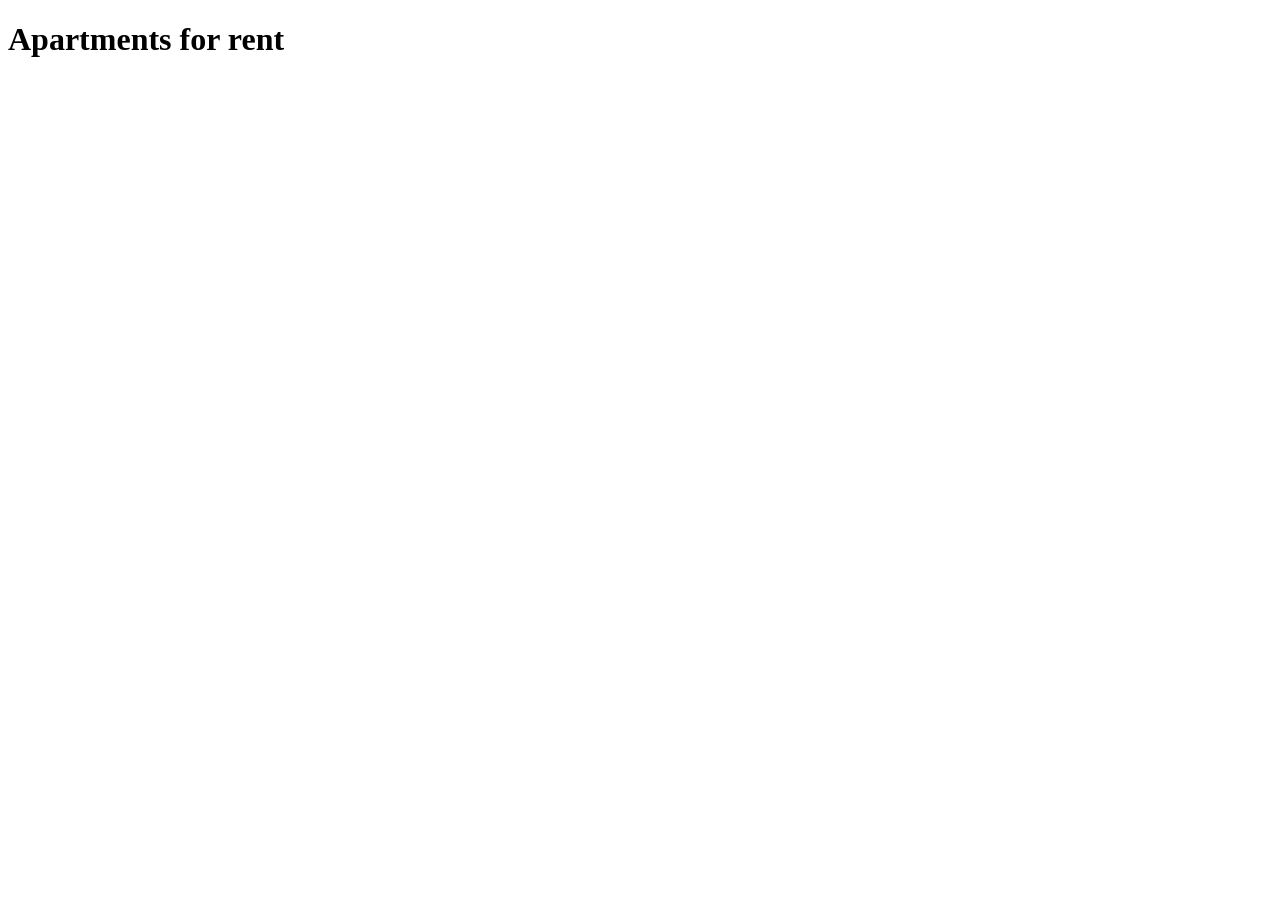
==== index.html @ 4e226570 "Lavet index.html og begyndt arbejde på index.js" ====
<!DOCTYPE html>
<html lang="en">

<head>
    <meta charset="UTF-8">
    <meta name="viewport" content="width=device-width, initial-scale=1.0">
    <title>Air bnb</title>
    <script src="scripts/index.js" defer></script>
</head>

<body>
    <main>
        <h1>Apartments for rent</h1>
        <div>
            <ul class="apartments__list">
            </ul>
        </div>
    </main>
</body>

</html>
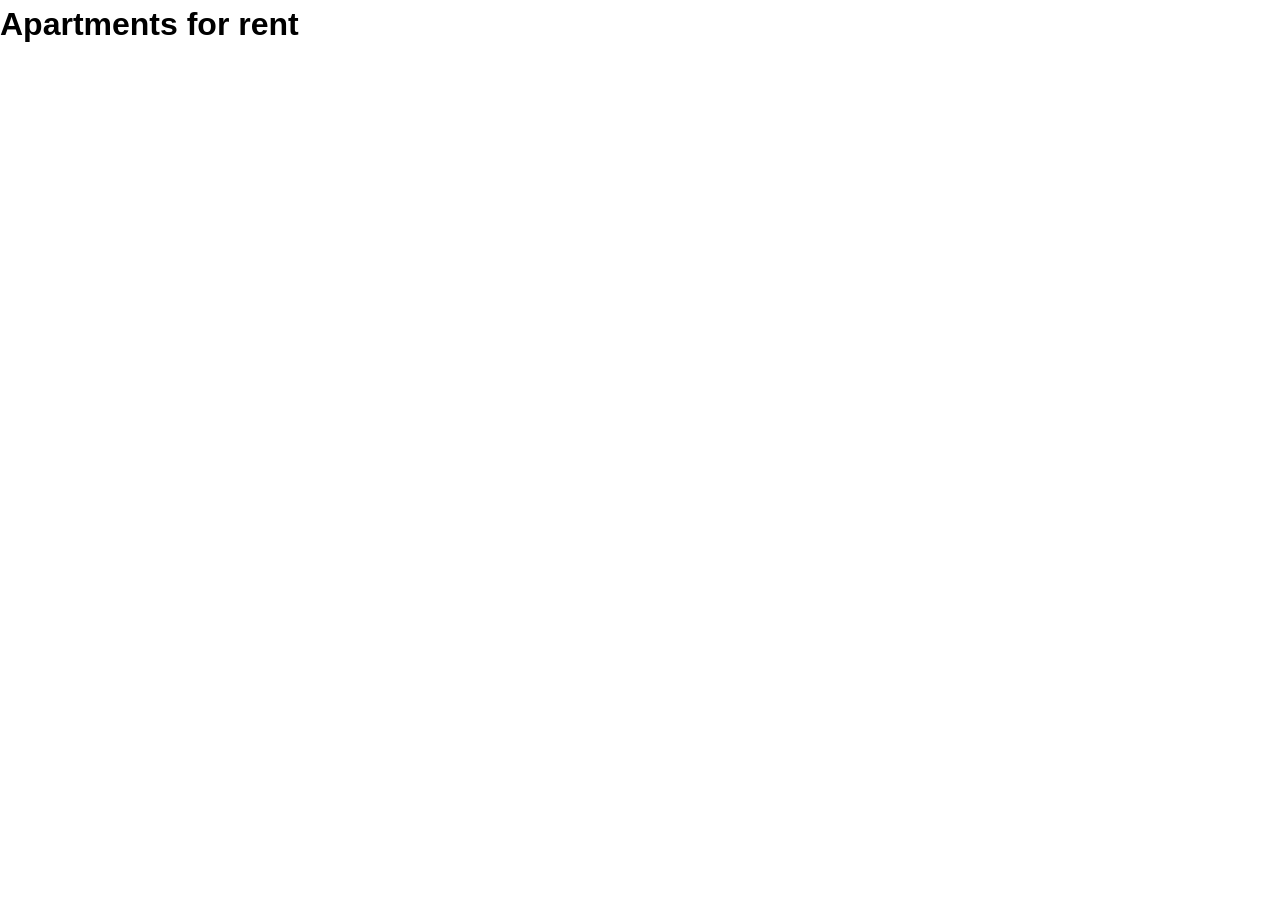
==== commit c8794d44: "Tilføjet style.css og reset.css til HTML'en" ====
--- a/index.html
+++ b/index.html
@@ -5,6 +5,8 @@
     <meta charset="UTF-8">
     <meta name="viewport" content="width=device-width, initial-scale=1.0">
     <title>Air bnb</title>
+    <link rel="stylesheet" href="css/reset.css">
+    <link rel="stylesheet" href="css/style.css">
     <script src="scripts/index.js" defer></script>
 </head>
 
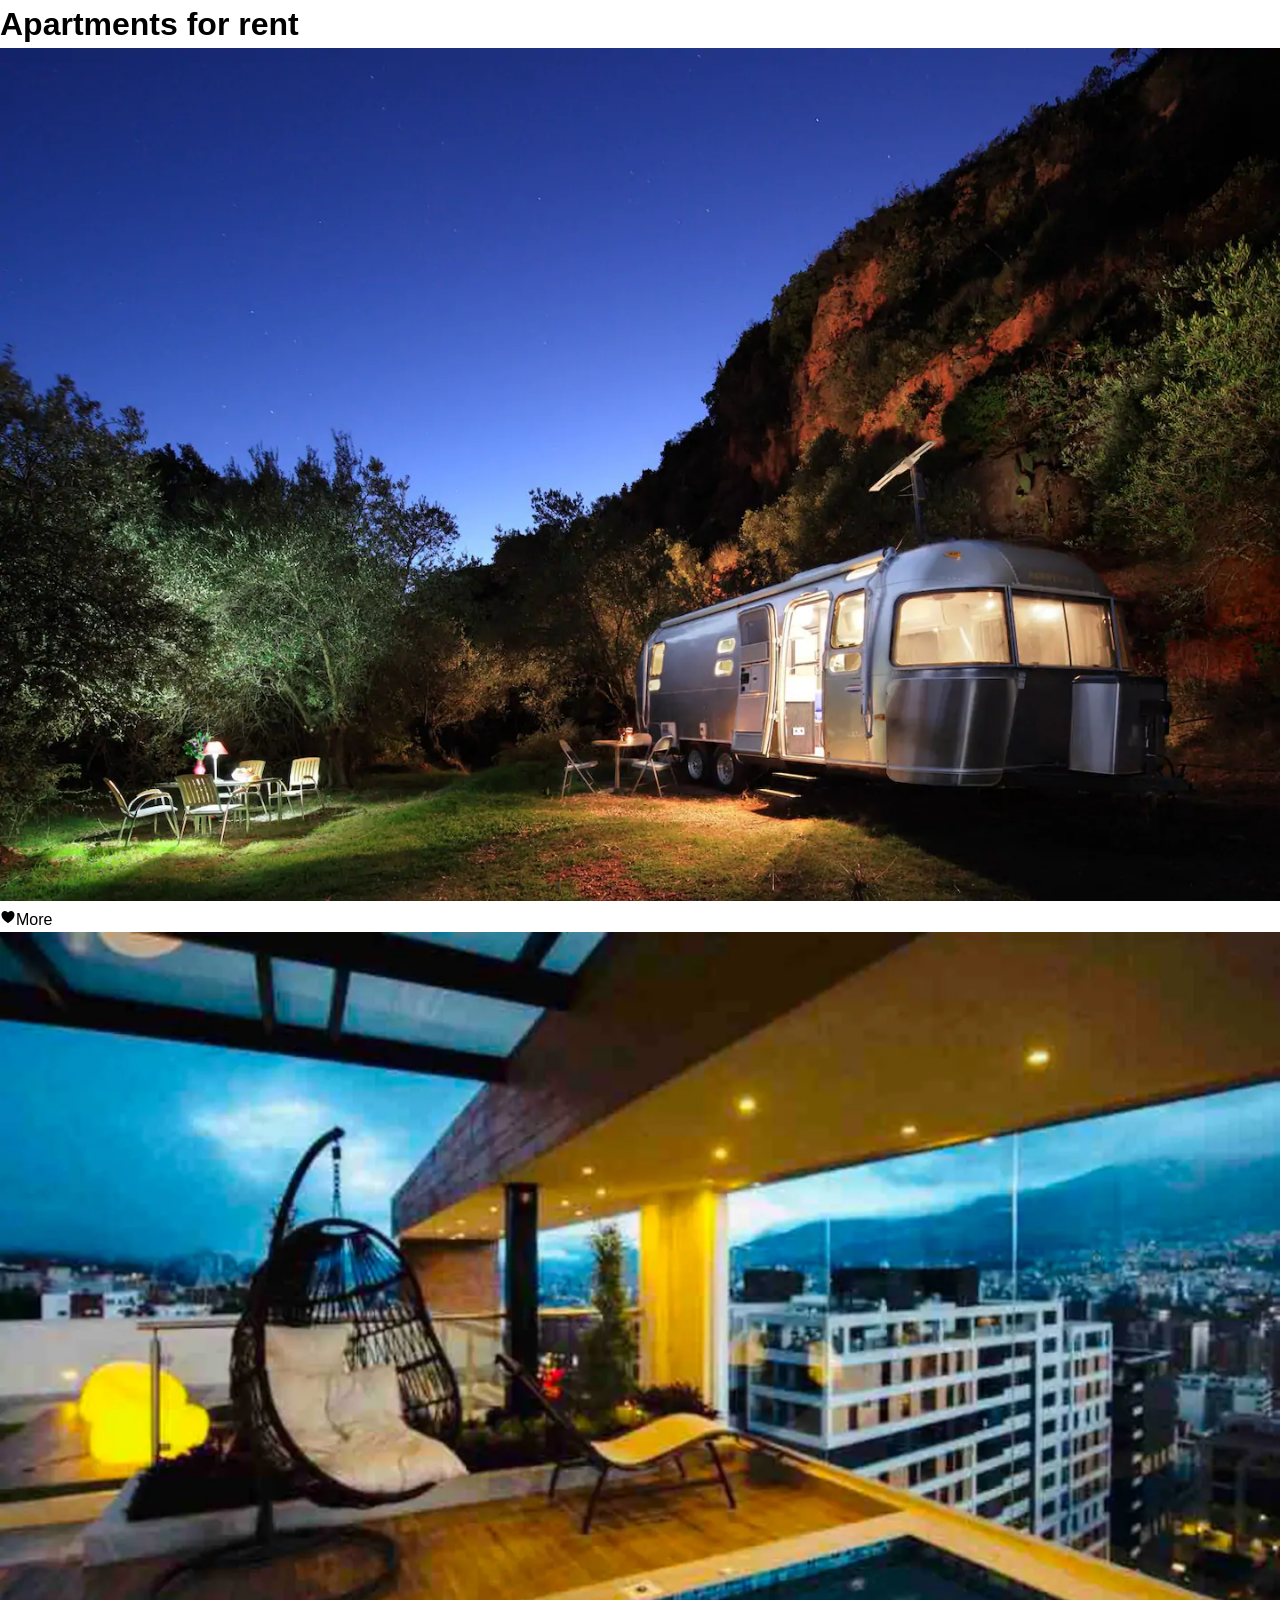
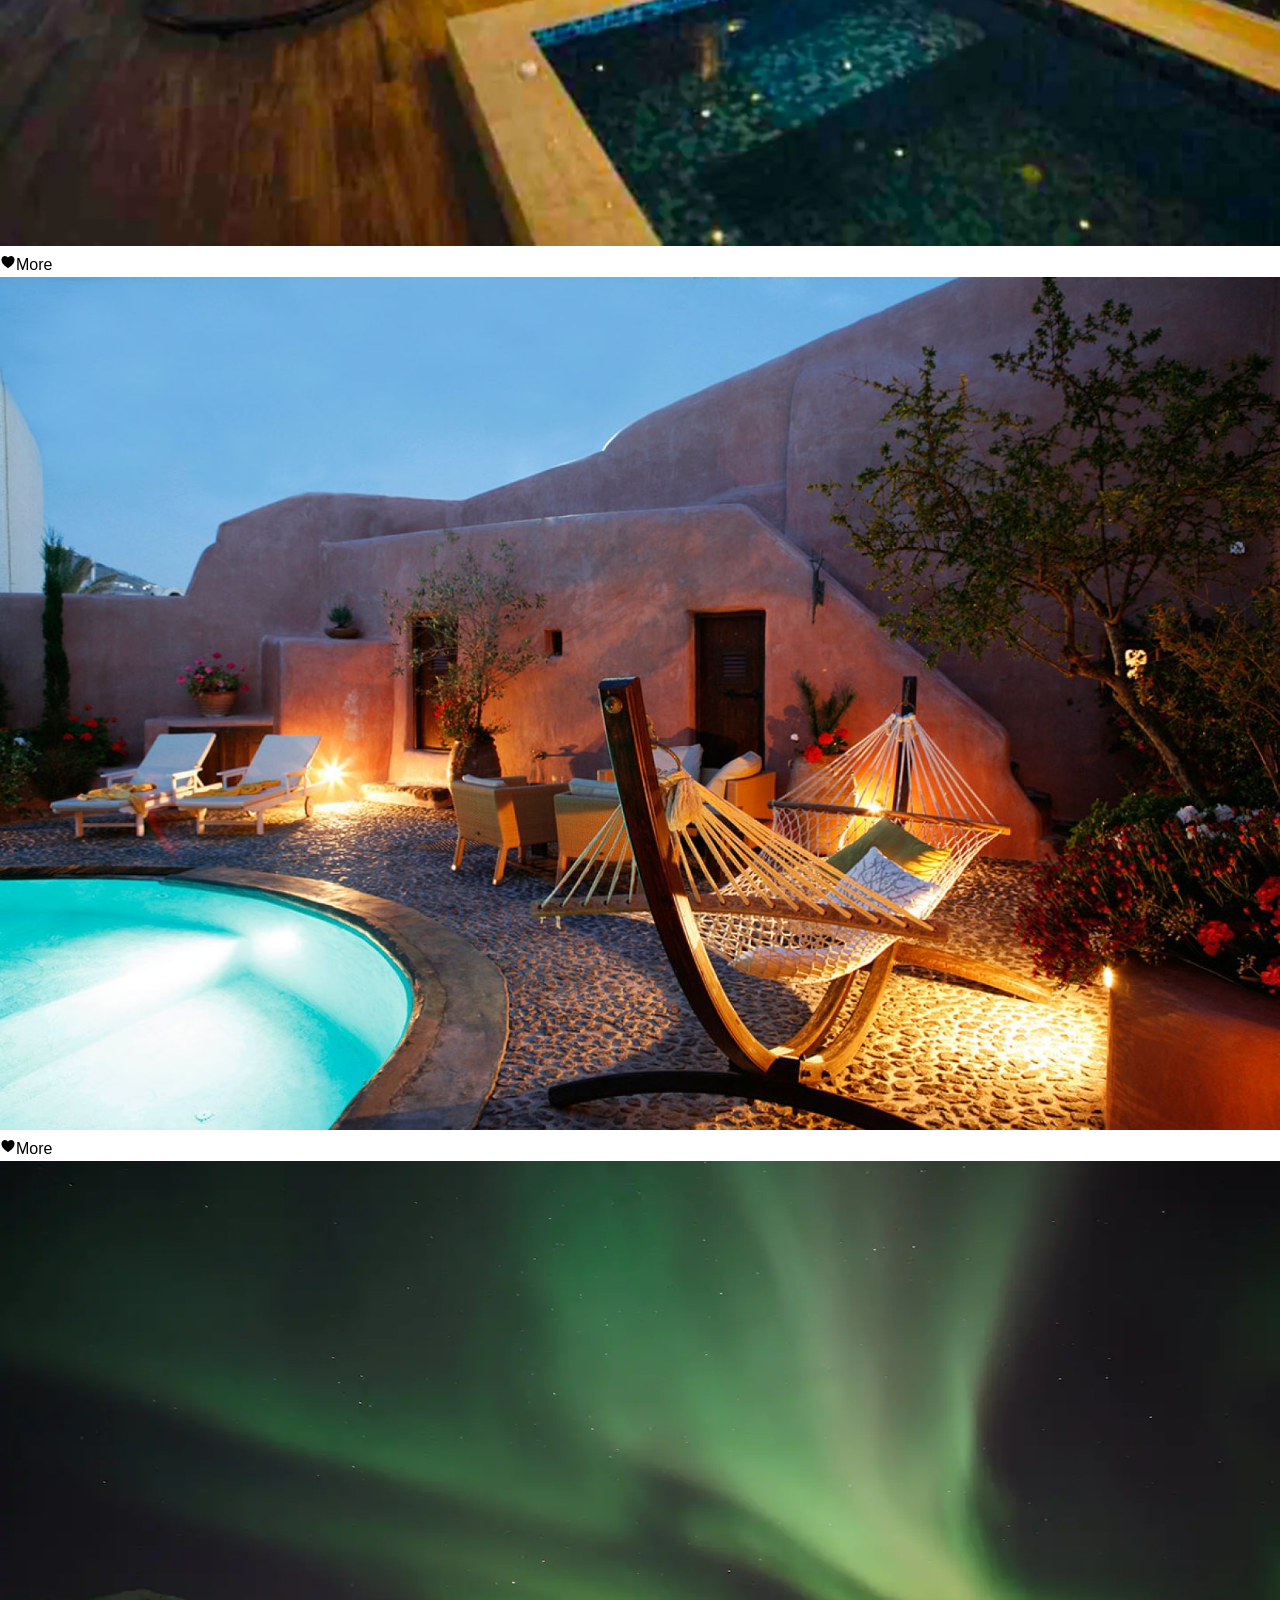
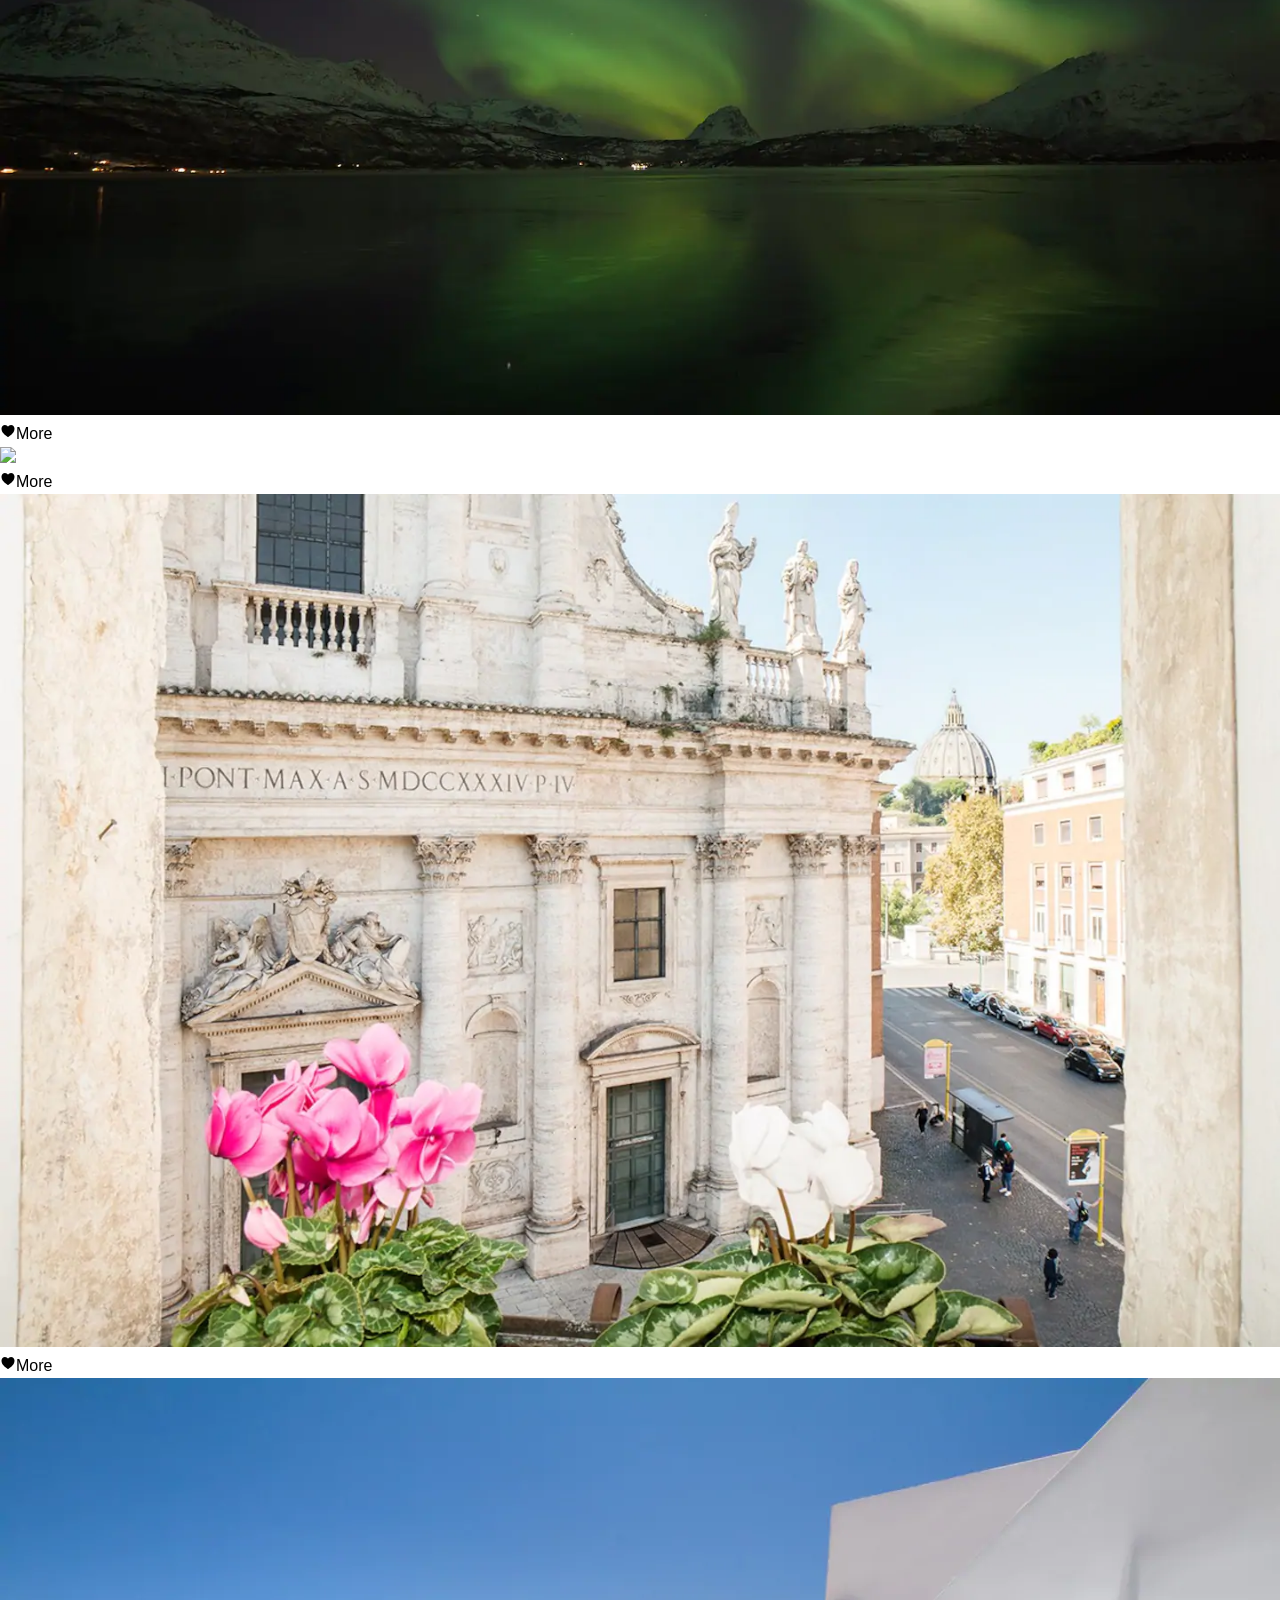
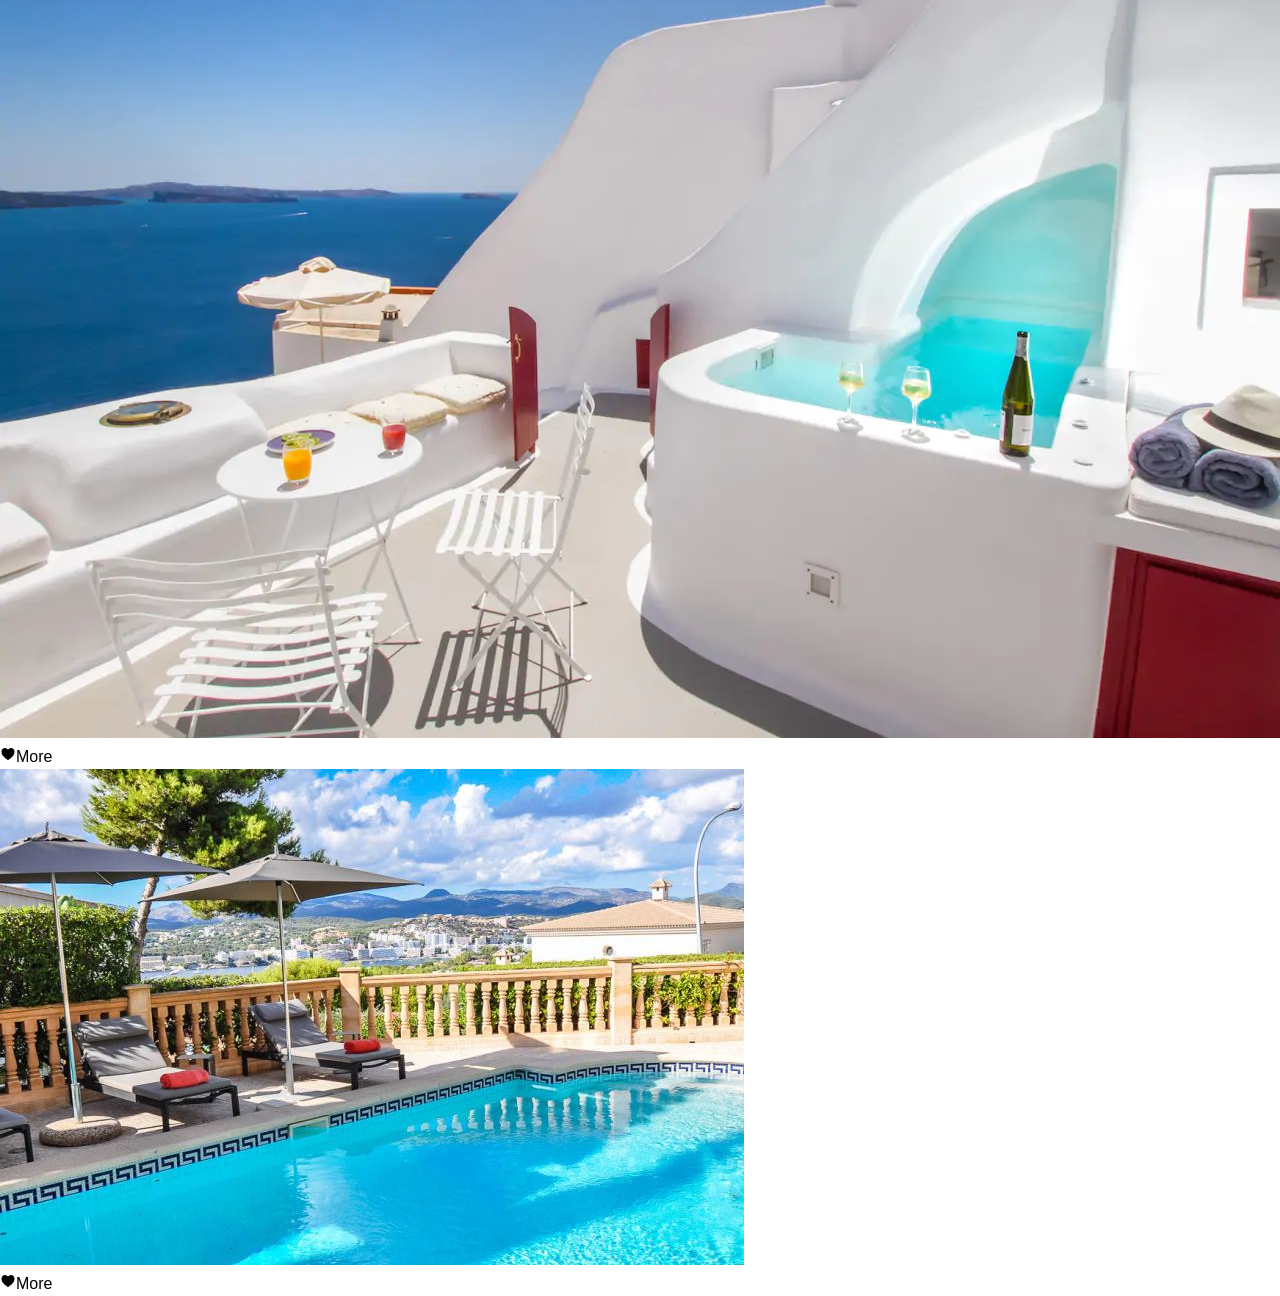
==== commit 48140dd1: "Tilføjet class på main's h1'er" ====
--- a/index.html
+++ b/index.html
@@ -12,7 +12,7 @@
 
 <body>
     <main>
-        <h1>Apartments for rent</h1>
+        <h1 class="main__h1">Apartments for rent</h1>
         <div>
             <ul class="apartments__list">
             </ul>
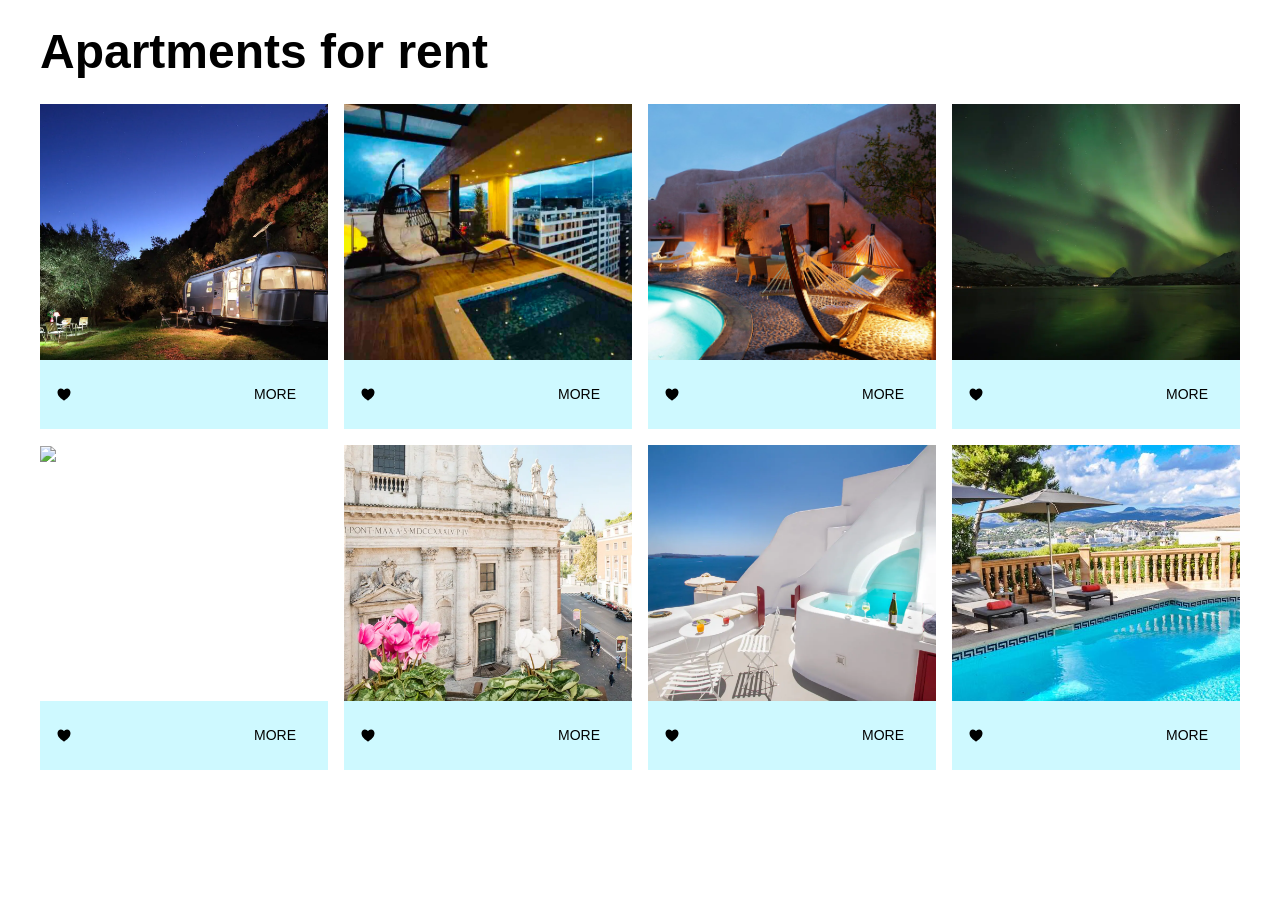
==== commit 878fc359: "Ændrede på index.html og destination.html" ====
--- a/index.html
+++ b/index.html
@@ -10,7 +10,7 @@
     <script src="scripts/index.js" defer></script>
 </head>
 
-<body>
+<body class="index__body">
     <main>
         <h1 class="main__h1">Apartments for rent</h1>
         <div>
--- a/css/style.css
+++ b/css/style.css
@@ -0,0 +1,42 @@
+body {
+    max-width: 1200px;
+    margin-inline: auto;
+}
+
+/* main */
+.main__h1 {
+    font-size: 3rem;
+    margin-block: 1rem;
+}
+
+/* apartments liste */
+.apartments__list {
+    display: grid;
+    grid-template-columns: 1fr 1fr 1fr 1fr;
+    gap: 1rem;
+}
+
+/* aparentments liste items */
+.list__item {
+    max-width: 1fr;
+}
+
+.list__item__figure {
+    height: 16rem;
+    object-fit: cover;
+}
+
+.list__item__figure img {
+    height: inherit;
+    object-fit: cover;
+}
+
+.list__item__div {
+    text-transform: uppercase;
+    font-size: 0.875rem;
+    display: flex;
+    justify-content: space-between;
+    padding-inline: 1rem 2rem;
+    padding-block: 1.5rem;
+    background-color: #CEF9FF;
+}
